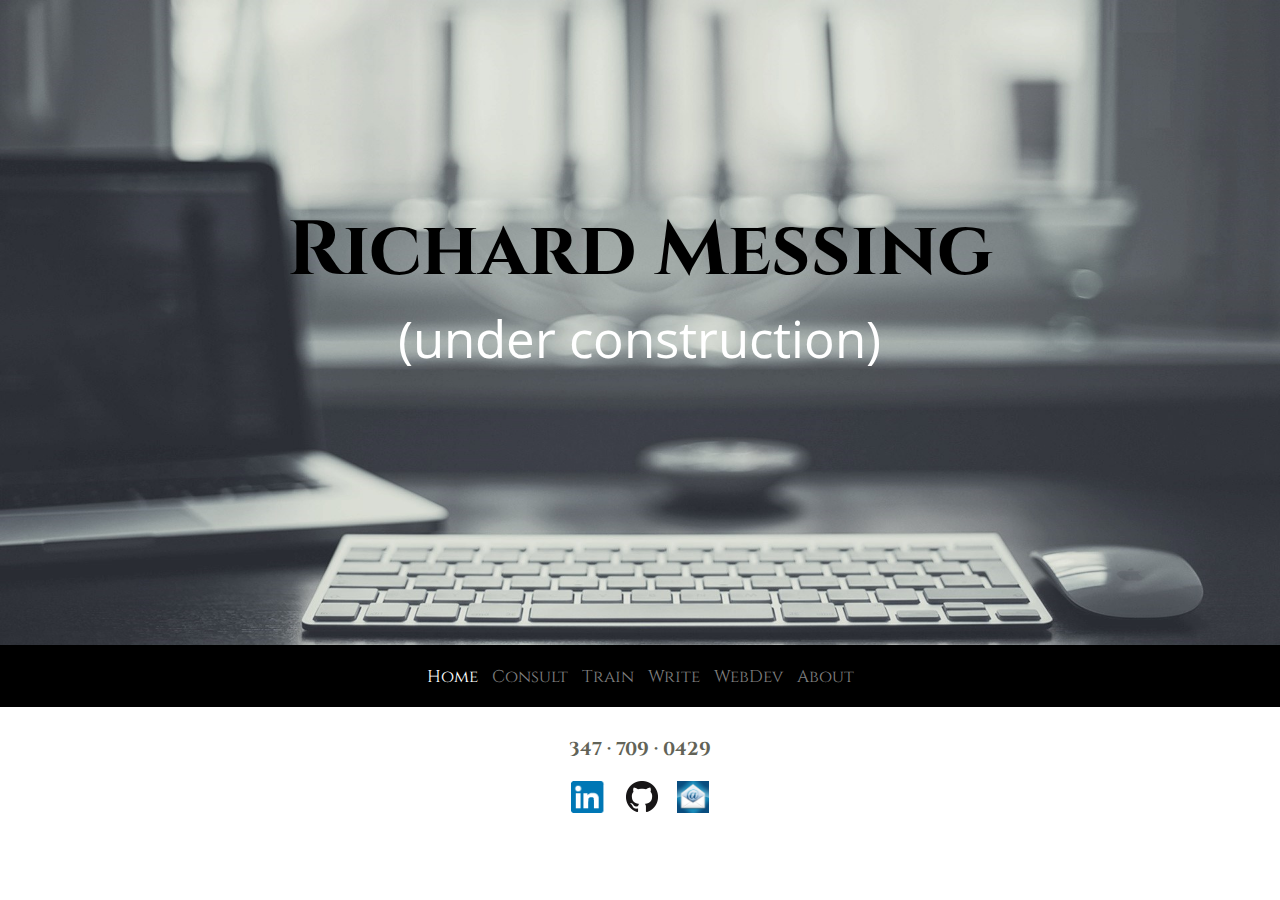
==== index.html @ 9eddae51 "fixed current for consult page and added consult to navbar in homepage" ====
<!DOCTYPE html>
<html>
<head>
<meta name="google-site-verification" content="SDhZ4S-wsKxzVtYxHr6hFMswt_YarWFJmxbva5FBFEw" />
<link href='https://fonts.googleapis.com/css?family=Open+Sans|Cinzel:400,700,900' rel='stylesheet' type='text/css'>
<link rel="stylesheet" type="text/css" href="css/portfolio.css">
<link rel="icon" type="image/png" sizes="16x16" href="img/favicon-16x16.png">
<meta name="viewport" content="width=device-width, initial-scale=1">
<title>Portfolio</title>
</head>
<body>
<div id="vh">
	<div><img class="first" src="img/qhlvgu41odn9327.jpg"></div>

			<header>
					<strong><h2 style="font-size: 6vw; margin-bottom: 0px;" class="move_down">Richard Messing</h2></strong>
					<h10 class="name", style="font-family: open sans;">(under construction)</h10>
					
			</header>

	<div class="navdiv">
		<nav>
			<ul>
				<li>
					<a class="current" href="index.html">Home</a>
				</li>
				<li>
				    <a href="index3consult.html">Consult</a>
			    </li>
				<li>
				 	<a href="index3train.html">Train</a>
				</li>
				<li>
					<a href="index3letters.html">Write</a>
				</li>
				<li>
				 	<a href="index3web.html">WebDev</a>
				</li>
				<li>
			 		<a href="index2.html">About</a>
			    </li>
			</ul>
		</nav>
	</div>
	
	<div id="contact">
		<h3 id="phone">347 &middot; 709 &middot; 0429</h3>
		
		<a href="https://www.linkedin.com/in/richardmessing" target="_blank"><img id="linkedin" src="img/In-2CRev-34px-R.png"></a>
		<a href="https://github.com/rmessing" target="_blank"><img src="img/GitHub-Mark-32px.png"></a>
		<a href="mailto:rick@richardmessing.com" target="_blank"><img id="mail" src="img/72.png"></a>

	</div>
</div>
	
</body>
</html>
---- css/portfolio.css ----
body {
	margin: 0px; padding: 0px;
	background-image: url("../img/pyramid.png");
	height: 100vh;
	/*overflow-y: hidden;*/
	overflow-x: hidden;
}
* {
	font-family: cinzel;
}
.name {
	text-align: center;
	font-size: 4vw;
	color: white;
	margin: 7vh 0 -7vh 0;
	font-family: open sans;
}
#name3 {
	font-size: 8vw;
	margin-top: -43px;
	/*color: rgba(7,74,30,1);*/
	color: rgba(204,0,0,1);
}
#name4 {
	font-size: 6vw;
	margin-top: -41px;
	/*color: rgba(7,74,30,1);*/
	color: rgba(204,0,0,1);
}
.first {
	width: 100vw;
	height: 75vh;
	z-index: 1;
}
li strong {
	font-family: open sans;
}
header {
	position: absolute;
	width: 76%;
	margin-right: 12%;
	margin-left: 12%;
	top: 15%;
	text-align: center;
	z-index: 2;
	font-size: 35px;
	padding: 0px;
}
header h1 {
	/*color: rgba(204,0,0,1);*/
	color: black;
	font-size: 7vw;
	margin: 0;
	text-shadow: 2px 2px 3px rgba(0,0,0,0.6);
}
header h4 {
	margin-left: 0px; padding-left: 0px;
	margin-right: 0px; padding-right: 0px;
}
nav li {
	display: inline;
}
nav li a {
 	padding: 0 5px 0 5px;
 	color: grey;
	font-size: 17px;
	text-decoration: none;
}
nav li a:hover {
	font-style: italic;
}
nav {
	width: 100%;
	background-color: black;
	padding: .4vh 0px .4vh 0px;
	position: relative;
	top: -4vh;
	z-index: 3;
}
nav ul {
	text-align: center;
	padding-left: 0;
}
.current {
	color: white;
}
#contact {
	text-align: center;
	margin-top: -25px;
}
#phone {
	color: rgba(98, 99, 87, 1.0);
}
#apps {
	width: 100vw;
	height: 40vh;
	z-index: 1;
}
.project1 {
	height: auto;
	width: 20%;
	float: left;
	margin-left: 14%;
	opacity: 1.0;
    filter: alpha(opacity=100);
}	
.project1:hover {
	opacity: 0.5;
    filter: alpha(opacity=50)
}
.project2 {
	height: auto;
	width: 20%;
	float: right;
	margin-right: 14%;
	opacity: 1.0;
    filter: alpha(opacity=100);
}
.project2:hover {
	opacity: 0.5;
    filter: alpha(opacity=50)
}
#project3 {
	margin-top: 50vh;
}
.project_left {
	margin-left: 5vw;
	margin-right: -5vw;
	position: relative;
	min-width: 40vw;
	display: block;
	/*overflow-y: scroll;*/
}
.project_right {
	margin-left: -5vw;
	margin-right: 5vw;
	position: relative;
	min-width: 40vw;
	display: block;
}
.p_left {
	font-size: 12px;
	width: 30%;
	margin-top: 13%;
	margin-left: 10%;
	position: absolute;
	float: left;
	font-family: open sans;
	font-size: 13px;
}
.p_right {
	font-size: 12px;
	width: 30%;
	margin-top: 13%;
	margin-left: 62%;
	position: absolute;
	float: left;
	font-family: open sans;
	font-size: 13px;
}
.align {
	text-align: center;
}

#ror {
	text-decoration: none;
}
#mail {
	width: 32px;
	height: 32px;
	margin-left: 15px;
}
#linkedin {
	height: 32px;
	margin-right: 10px;
}
.navdiv2 {
	margin-top: -20px;
	height: 5vh;
}
#quote {
	top: 74vh;
	text-align: left;
	position: absolute;
	width: 61%;
	height: 15vh;
	margin: 5vh 19vw 0vh 21vw;
	border: 1px;
	font-size: 1.3vw;
	
}
#quote p {
	font-family: open sans;
	text-decoration: bold;
}
#quote i {
	font-family: open sans;
}
.p {
	font-family: open sans;
	text-align: left;
	text-decoration-style: bold;
	color: black;
	font-size: 12px;
	text-decoration: none;
}
#ref {
	border-top-width: 1px;
	border-top-style: solid; 
	border-top-color: black;
	border-width: 85%;
	font-size: 1.2vw;
	width: 85%;
}
#master {
	height: 75vh;
	width: 100vw;
	position: absolute;
	margin-top: 1.8vh;
	margin-bottom: -1.8vh;

}
.border_bottom {
	border-bottom-width: 2px;
	border-bottom-style: solid; 
	border-bottom-color: black;
	width: 74%;
	margin-left: 13%;
	text-decoration: bold;
	text-shadow: 2px 2px 3px rgba(0,0,0,0.6);
}
#work {
	width: 24vw;
	position: absolute;
	margin-left: 7%;
	margin-right: 3.5vw;
	margin-top: 2.5%;
	margin-bottom: -2.5%;
}
#skill {
	width: 24%;
	position: absolute;
	margin-left: 38vw;
	margin-top: 2.5%;
	margin-bottom: -2.5%;
	text-align: center;
}
#play {
	width: 24vw;
	position: absolute;
	margin-right: 7vw;
	margin-left: 69vw;
	margin-top: 2.5%;
	margin-bottom: -2.5%;
	text-align: center;
}
.about {
	text-align: center;
	background-color: white;
	opacity: .7;
	border-radius: 25px;
	color: rgba(7,74,30,1);
	text-decoration-style: bold;
}
.about h3 {
	font-size: 1.7vw;
	margin-top: -1.6%;
	position: relative;
}
.about h1 {
	color: red;
	font-size: 2.5vw;
	margin-bottom: 3.5vh;
}
.about_text {
	margin: 4vh 0 4vh 0;
	height: 92%;
	position: relative;
}
.links {
	text-decoration: none;
	font-family: cinzel;
	margin: 0;
}
.descr {
	font-family: open sans;
	margin: 0;
}
#about_title {
	text-align: center;
	position: absolute;
	width: 100vw;
	display: none;
}

@media all and (max-width: 655px) {
	#project3 {
		display: none;
	}

/*	#project3 {
		display: none;
	}*/
/*	.first {
		height: 70vh;
	}
	#quote {
		width: 90%;
		margin: 3vh 5vw 0vh 5vw;
		font-size: 2vw;
		text-decoration: none;
	}
	#ref {
		font-size: .8em;
		width: 95%;
	}
	#master {
		margin-top: 15vh;
		margin-bottom: -7vh;
		margin-left: -1vw;
		margin-right: 1vw;
	}
	#work {
		width: 27vw;
	}
	#skill {
		width: 27vw;
	}
	#play {
		width: 27vw;
	}
	.about h3 {
		font-size: 2.4vw;
	}
	.about h1 {
		font-size: 3vw;
	}
	.about {
		height: 43vh;
	}
	.about_text {
		text-decoration: bold;
		color: black;
	}
	header h1 {
		font-size: 50px;
		margin-top: -3vh;
	}
	.name {
		font-size: 5vw;
		color: white;
		margin: 3vh 0 -7vh 0;
	}
	#apps {
		display: none;
	}
	#name3 {
		display: none;
	}
/*	.links {
		display: none;
	}*/
/*	.p li {
		margin-left: -5.5vw;
	}
	#p_left {
		width: 35%;
		margin-top: 14%;
		margin-left: 8%;
	}
	#p_right {
		width: 35%;
		margin-top: 14%;
		margin-left: 61%;
	}
	#p_right b {
		font-size: 15px;
	}
	#p_left b {
		font-size: 15px;
	}
	.not_mobile {
		display: none;
	}
	#about_title {
		text-align: center;
		position: absolute;
		width: 100vw;
		display: block;
	}
	.nav_projects {
		margin-top: 4vh;
	}
	body {
		margin: 0px; padding: 0px;
		background-image: url("../img/pyramid.png");
		height: 100vh;
	}
	.drop {
		display :none;
	}
}*/
/*@media (min-width: 401px) and (max-width: 700px){
	#quote {
		display: none;
	}
	#about_title {
		margin-top: -3.5vh;
	}
	.navdiv2 {
		margin-top: 0;
	}
	#first_mobile {
		height: 83vh;
	}
	.about {
		height: 60vh;
	}
	.about h3 {
		font-size: 1.7vw;
		margin-top: -2%;
		position: relative;
	}
	#master {
		margin-bottom: -10vh;
	}
*/
}
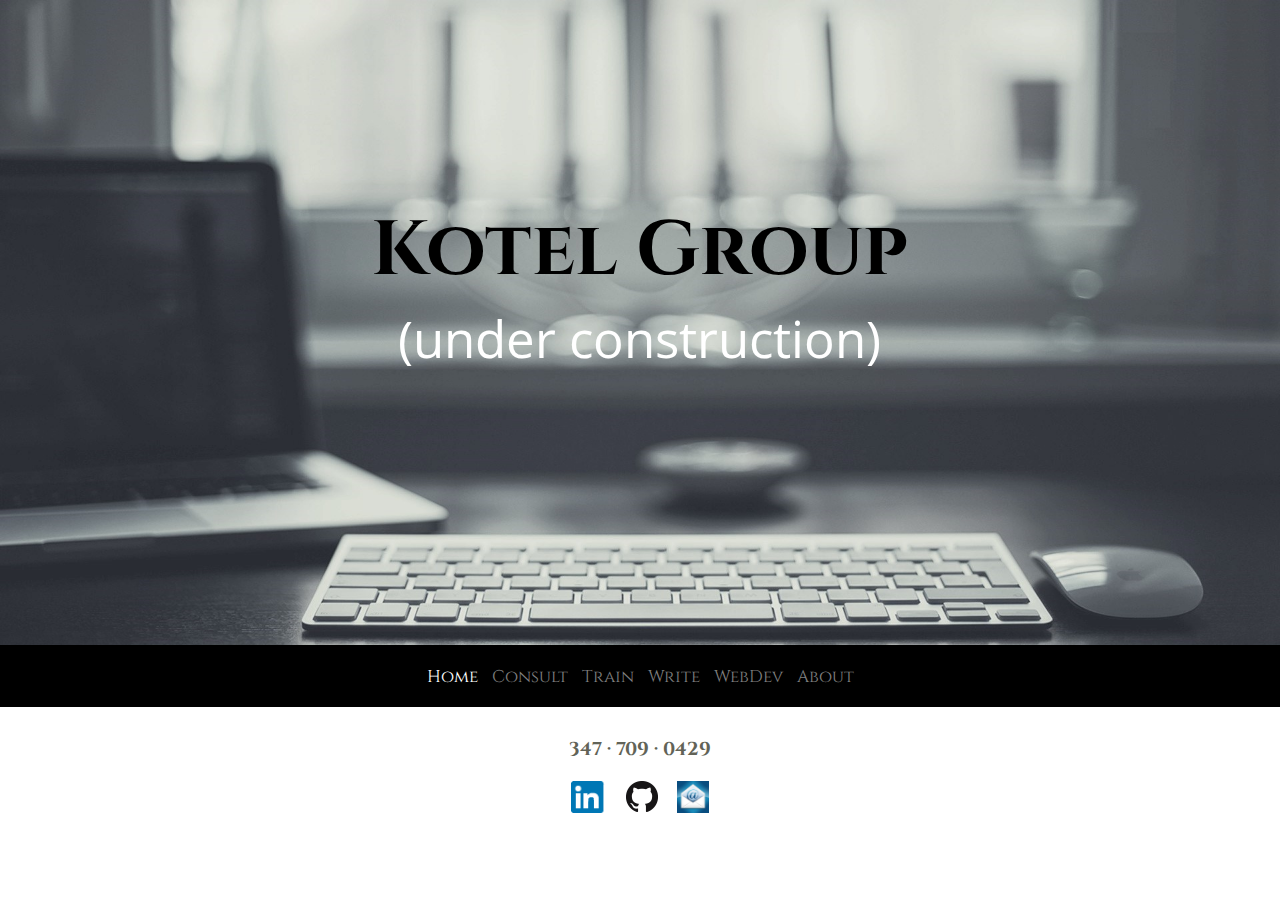
==== commit 94c5aeb5: "replace with Kotel Group" ====
--- a/index.html
+++ b/index.html
@@ -6,14 +6,14 @@
 <link rel="stylesheet" type="text/css" href="css/portfolio.css">
 <link rel="icon" type="image/png" sizes="16x16" href="img/favicon-16x16.png">
 <meta name="viewport" content="width=device-width, initial-scale=1">
-<title>Portfolio</title>
+<title>Kotel Group</title>
 </head>
 <body>
 <div id="vh">
 	<div><img class="first" src="img/qhlvgu41odn9327.jpg"></div>
 
 			<header>
-					<strong><h2 style="font-size: 6vw; margin-bottom: 0px;" class="move_down">Richard Messing</h2></strong>
+					<strong><h2 style="font-size: 6vw; margin-bottom: 0px;" class="move_down">Kotel Group</h2></strong>
 					<h10 class="name", style="font-family: open sans;">(under construction)</h10>
 					
 			</header>
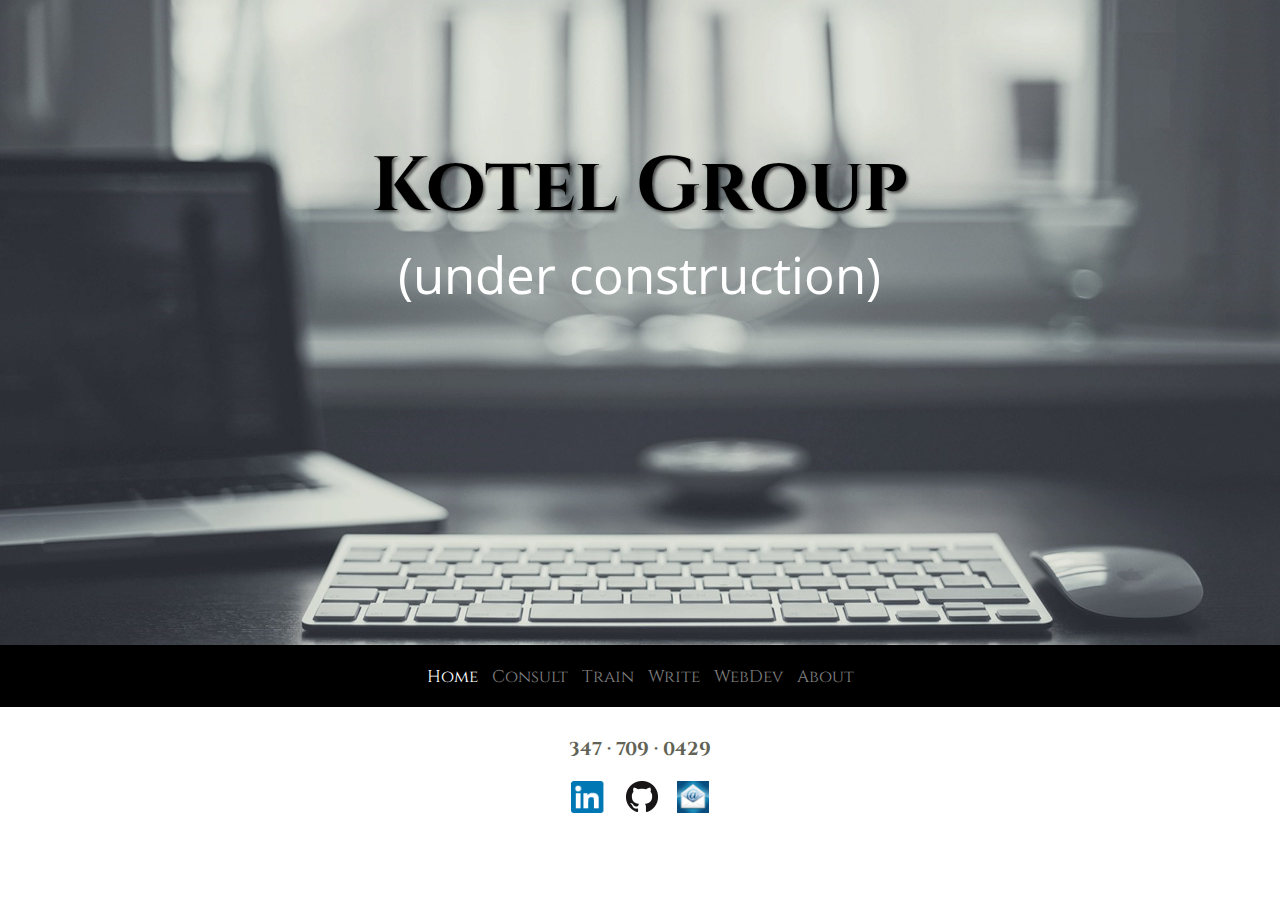
==== commit 6fd6d823: "page title changes" ====
--- a/index.html
+++ b/index.html
@@ -13,7 +13,7 @@
 	<div><img class="first" src="img/qhlvgu41odn9327.jpg"></div>
 
 			<header>
-					<strong><h2 style="font-size: 6vw; margin-bottom: 0px;" class="move_down">Kotel Group</h2></strong>
+					<strong><h1 style="font-size: 6vw; margin-bottom: 0px;" class="move_down">Kotel Group</h1></strong>
 					<h10 class="name", style="font-family: open sans;">(under construction)</h10>
 					
 			</header>
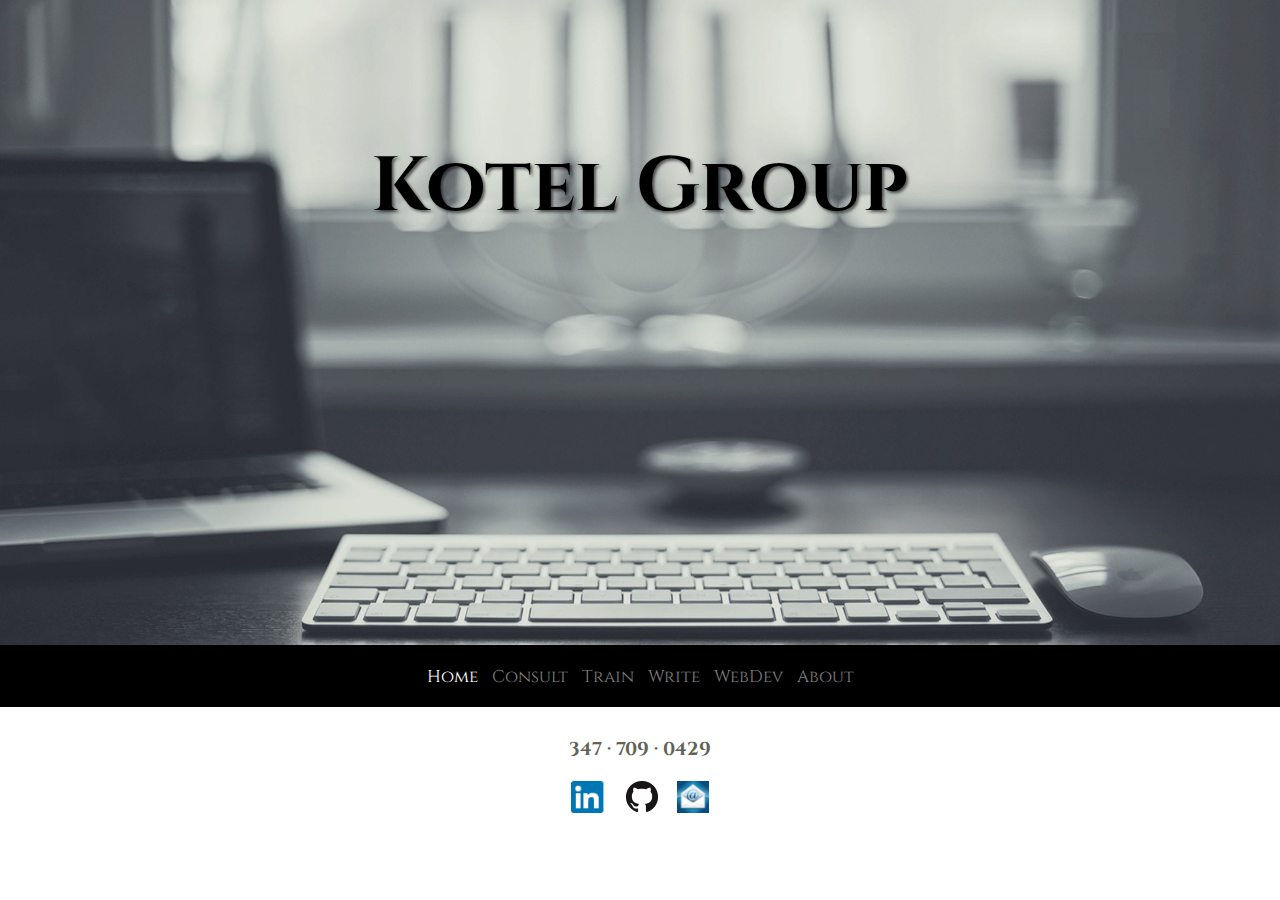
==== commit ed181eb8: "took out "under construction"" ====
--- a/index.html
+++ b/index.html
@@ -14,7 +14,7 @@
 
 			<header>
 					<strong><h1 style="font-size: 6vw; margin-bottom: 0px;" class="move_down">Kotel Group</h1></strong>
-					<h10 class="name", style="font-family: open sans;">(under construction)</h10>
+<!-- 					<h10 class="name", style="font-family: open sans;">(under construction)</h10>  -->
 					
 			</header>
 
@@ -54,4 +54,4 @@
 </div>
 	
 </body>
-</html>+</html>
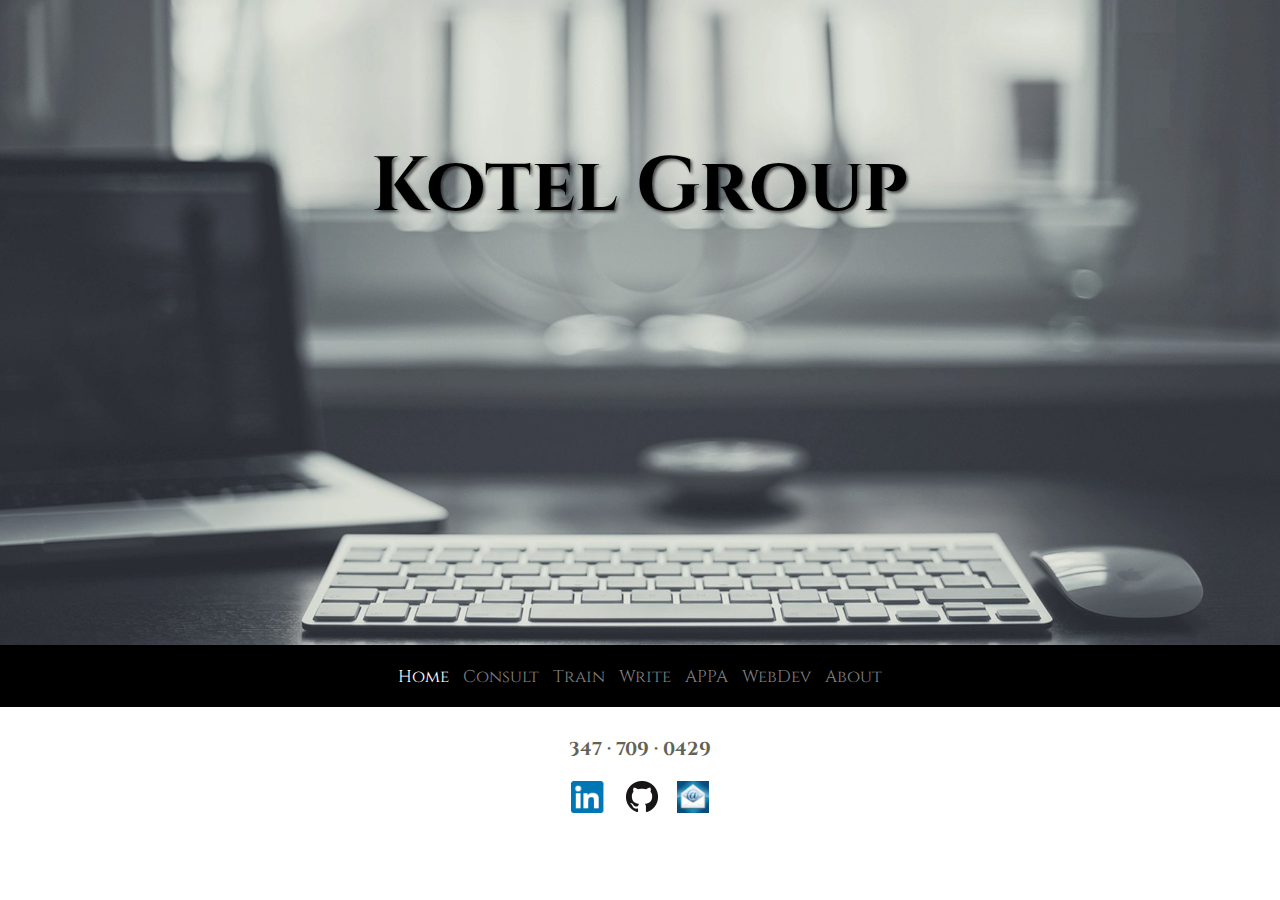
==== commit 9a95ef6b: "add APPA asset to publication page" ====
--- a/index.html
+++ b/index.html
@@ -14,7 +14,7 @@
 
 			<header>
 					<strong><h1 style="font-size: 6vw; margin-bottom: 0px;" class="move_down">Kotel Group</h1></strong>
-<!-- 					<h10 class="name", style="font-family: open sans;">(under construction)</h10>  -->
+					<!-- <h10 class="name", style="font-family: open sans;">(under construction)</h10> -->
 					
 			</header>
 
@@ -32,6 +32,9 @@
 				</li>
 				<li>
 					<a href="index3letters.html">Write</a>
+				</li>
+				<li>
+					<a href="index3letters.html">APPA</a>
 				</li>
 				<li>
 				 	<a href="index3web.html">WebDev</a>
@@ -54,4 +57,4 @@
 </div>
 	
 </body>
-</html>
+</html>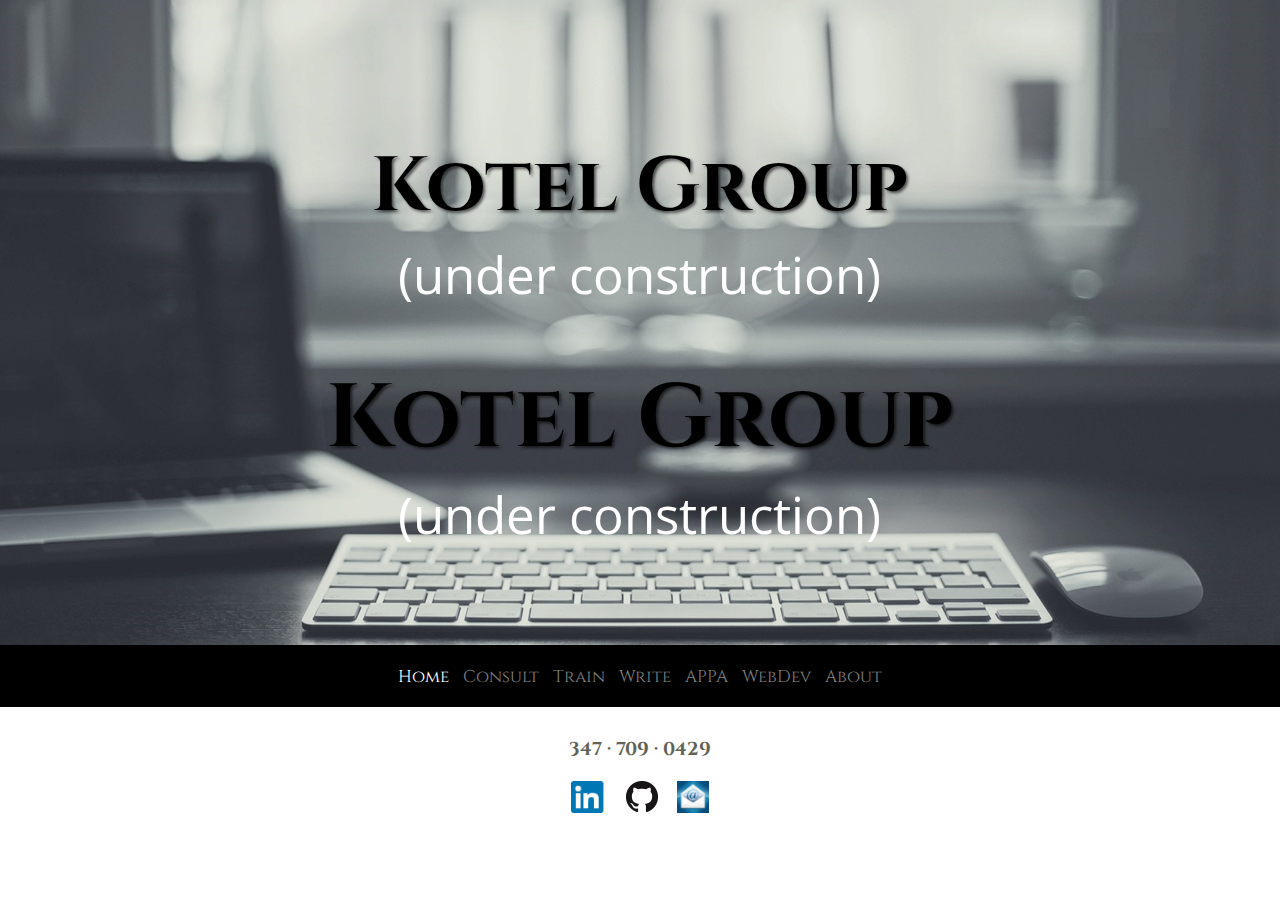
==== commit 4fc2622c: "resolve push conflicts" ====
--- a/index.html
+++ b/index.html
@@ -13,8 +13,13 @@
 	<div><img class="first" src="img/qhlvgu41odn9327.jpg"></div>
 
 			<header>
+
 					<strong><h1 style="font-size: 6vw; margin-bottom: 0px;" class="move_down">Kotel Group</h1></strong>
-					<!-- <h10 class="name", style="font-family: open sans;">(under construction)</h10> -->
+					<h10 class="name", style="font-family: open sans;">(under construction)</h10>
+
+					<strong><h1 style="font-size: 7vw; margin-top: 50px;" class="move_down">Kotel Group</h1></strong>
+ 					<h10 class="name", style="font-family: open sans;">(under construction)</h10> 
+
 					
 			</header>
 
@@ -57,4 +62,4 @@
 </div>
 	
 </body>
-</html>+</html>
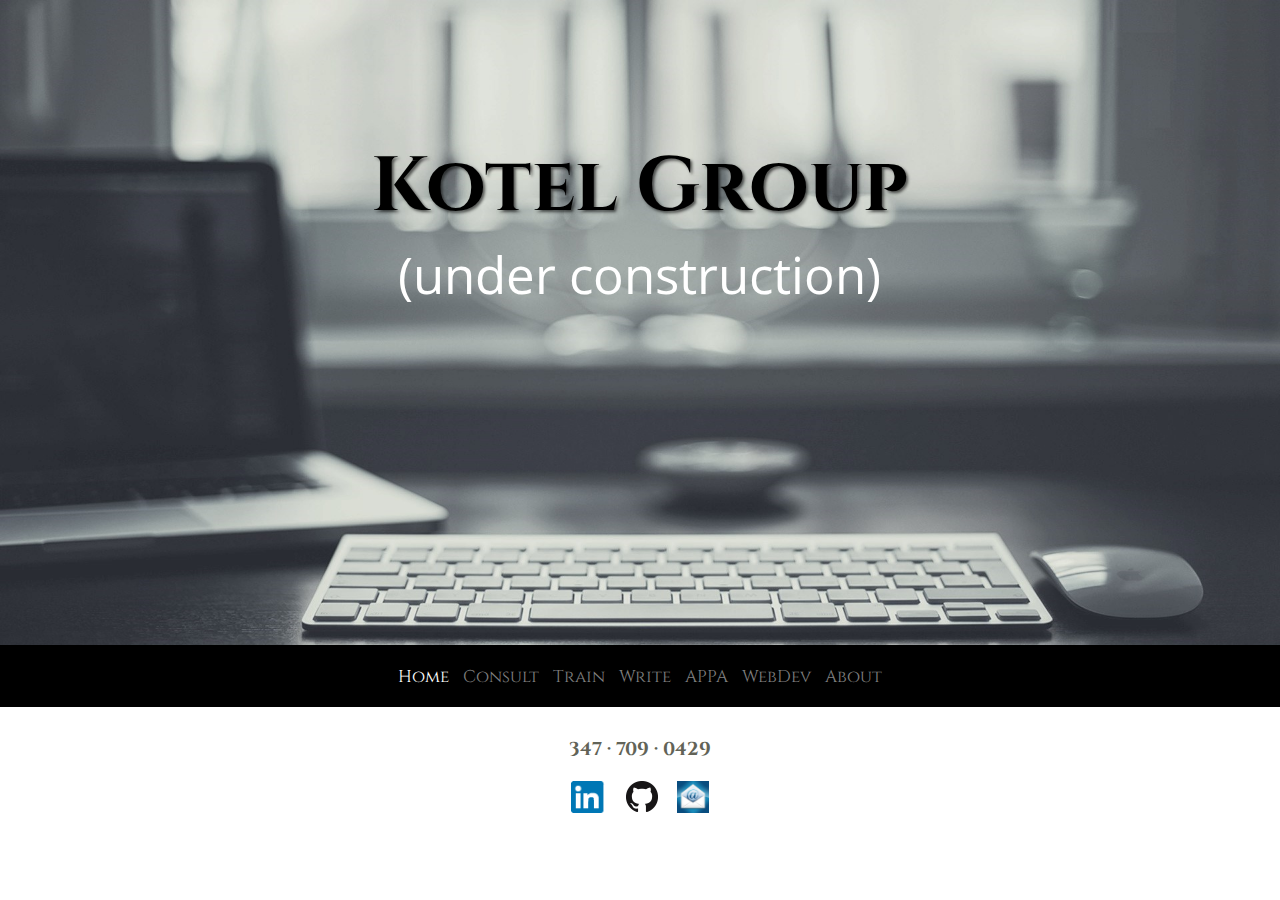
==== commit aedf157d: "remove 2nd kotel group on home page" ====
--- a/index.html
+++ b/index.html
@@ -15,12 +15,8 @@
 			<header>
 
 					<strong><h1 style="font-size: 6vw; margin-bottom: 0px;" class="move_down">Kotel Group</h1></strong>
-					<h10 class="name", style="font-family: open sans;">(under construction)</h10>
+					<h10 class="name", style="font-family: open sans;">(under construction)</h10> 
 
-					<strong><h1 style="font-size: 7vw; margin-top: 50px;" class="move_down">Kotel Group</h1></strong>
- 					<h10 class="name", style="font-family: open sans;">(under construction)</h10> 
-
-					
 			</header>
 
 	<div class="navdiv">
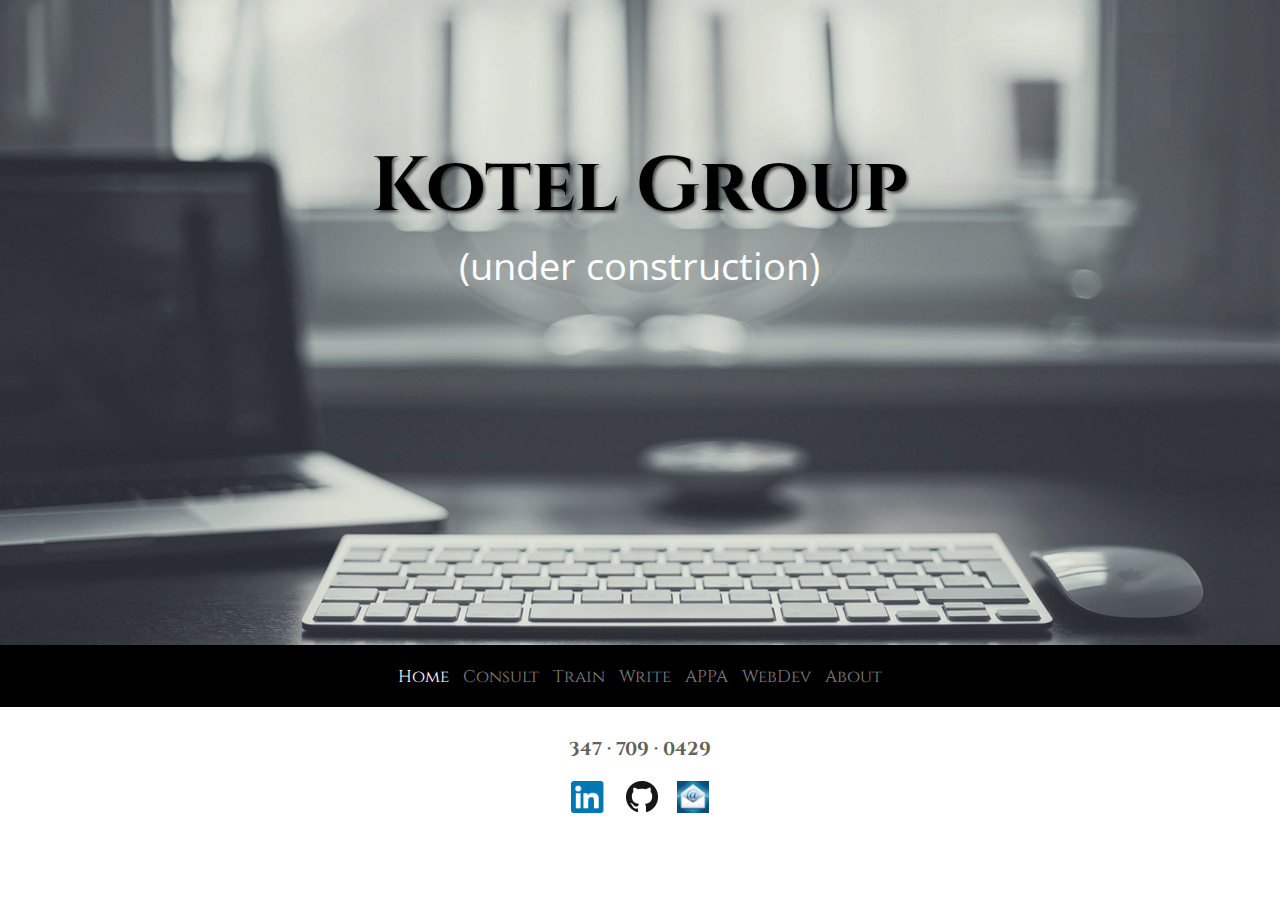
==== commit 1bb027fb: "reduced font size for under construction" ====
--- a/index.html
+++ b/index.html
@@ -15,7 +15,7 @@
 			<header>
 
 					<strong><h1 style="font-size: 6vw; margin-bottom: 0px;" class="move_down">Kotel Group</h1></strong>
-					<h10 class="name", style="font-family: open sans;">(under construction)</h10> 
+					<h10 class="name", style="font-family: open sans; font-size: 3vw">(under construction)</h10> 
 
 			</header>
 
